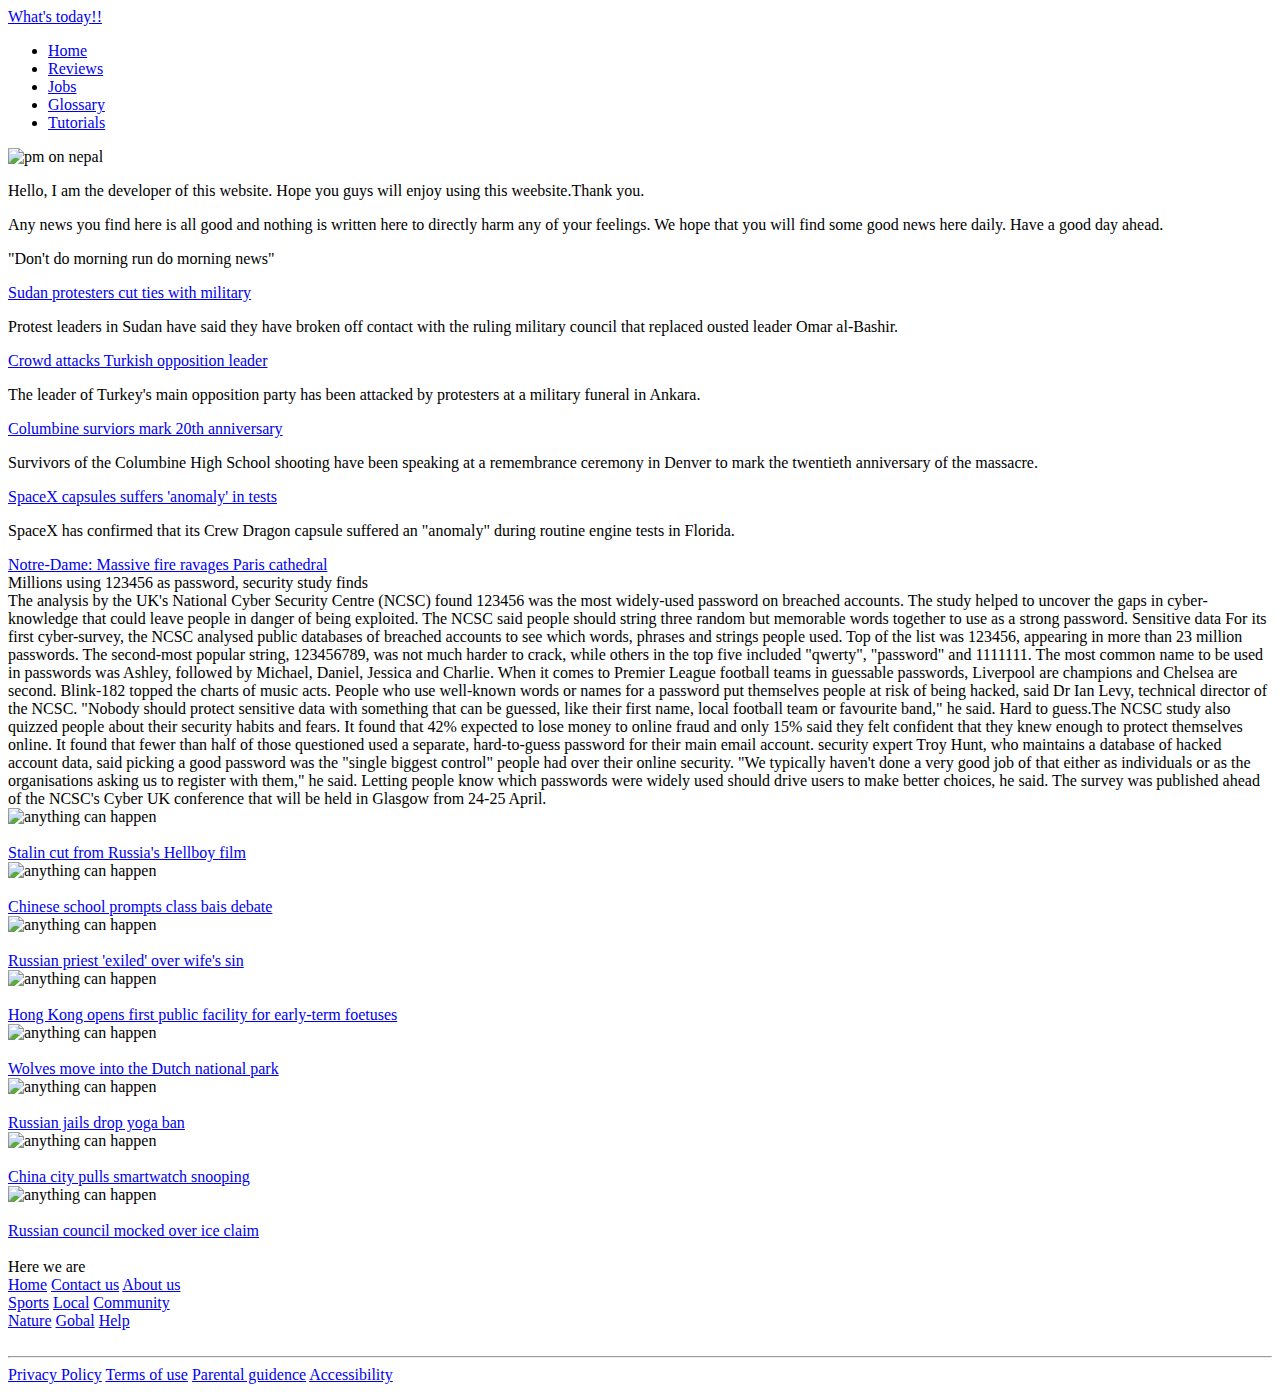
==== index.html @ aeee13b4 "fitst commit" ====
<!DOCTYPE html>
<html lang="en"> <!--specifies the language we are using in this page-->
<head>
    <title> 
        Today's news
    </title>
    <meta charset="utf-8">
    <meta name ="viewport"  content="width=device-width, intial-scale=1.0">
    <link href = "indexdesign.css" rel="stylesheet"> <!--used for linking the style page-->
    <link href="https://fonts.googleapis.com/css?family=Anton" rel="stylesheet"><!--used for bringing the font from the google font page-->
    <link href="https://fonts.googleapis.com/css?family=Varela+Round" rel="stylesheet">
    <link href="https://fonts.googleapis.com/css?family=Raleway" rel="stylesheet">
    <link href="https://fonts.googleapis.com/css?family=Gloria+Hallelujah|Raleway" rel="stylesheet">    
    <link href="https://fonts.googleapis.com/css?family=Poppins" rel="stylesheet">

</head>

<body>
    <header><!--creates a header section in a webpage-->
        <a href="#">What's today!!</a>    
    </header>

    <nav><!--makes the naviagation section-->
      <ul>  <!-- makes the unodered list of the items -->
           <li><a href="index.html"> Home</a></li><!--specifyes the item of the list and a href is used for linking the another web page-->
           <li><a href="reviews.html"> Reviews</a></li>
           <li><a href="jobs.html"> Jobs</a></li>
           <li><a href="glossary.html"> Glossary</a></li>
           <li><a href="tutorials.html">Tutorials</a></li>                  
       </ul>  
    </nav>

    <section> <!--makes a space for the classes within it and conatains them-->
        <aside class="infotab">
            <img src="download.png " alt="pm on nepal">
            <p>Hello, I am the developer of this website. Hope you guys will enjoy using this weebsite.Thank you.</p>
            <p>Any news you find here is all good and nothing is written here to directly harm any of your feelings. We hope that you will find some good news here daily. Have a good day ahead.</p>
            <p>"Don't do morning run do morning news"</p>
        </aside><!--creates another section within the class container named infotab-->  
                            
        <div class ="first-coloumn">

            <div class="row-first">
                    <a href="#">Sudan protesters cut ties with military</a>
                    <p>Protest leaders in Sudan have said they have broken off contact with the ruling military council that replaced ousted leader Omar al-Bashir.</p>
                
            </div><!--creats another section with row-first named class within the first-coloumn class which is inside another main section, class named container-->
            <div class="row-second">
                    <a href="#">Crowd attacks Turkish opposition leader</a>
                    <p>The leader of Turkey's main opposition party has been attacked by protesters at a military funeral in Ankara.</p>
            </div>
            <div class="row-third">
                    <a href="#">Columbine surviors mark 20th anniversary</a>
                    <p>Survivors of the Columbine High School shooting have been speaking at a remembrance ceremony in Denver to mark the twentieth anniversary of the massacre.</p>
            </div>
            <div class="row-fourth">
                    <a href="#">SpaceX capsules suffers 'anomaly' in tests</a>
                    <p>SpaceX has confirmed that its Crew Dragon capsule suffered an "anomaly" during routine engine tests in Florida.</p>
            </div>
               
        </div>
        <div class="image-slider1">
                <a href="#">Notre-Dame: Massive fire ravages Paris cathedral</a>
        </div>               
                          
    </section>

    <div class ="second-coloumn">
        <div class="topic">Millions using 123456 as password, security study finds</div>
        <div class="content"> The analysis by the UK's National Cyber Security Centre (NCSC) found 123456 was the most widely-used password on breached accounts.
            The study helped to uncover the gaps in cyber-knowledge that could leave people in danger of being exploited.
            The NCSC said people should string three random but memorable words together to use as a strong password.
            Sensitive data For its first cyber-survey, the NCSC analysed public databases of breached accounts to see which words, phrases and strings people used.
            Top of the list was 123456, appearing in more than 23 million passwords. The second-most popular string, 123456789, was not much harder to crack, while others in the top five included "qwerty", "password" and 1111111.
            The most common name to be used in passwords was Ashley, followed by Michael, Daniel, Jessica and Charlie.
            When it comes to Premier League football teams in guessable passwords, Liverpool are champions and Chelsea are second. Blink-182 topped the charts of music acts.
            People who use well-known words or names for a password put themselves people at risk of being hacked, said Dr Ian Levy, technical director of the NCSC.
            "Nobody should protect sensitive data with something that can be guessed, like their first name, local football team or favourite band," he said.
            Hard to guess.The NCSC study also quizzed people about their security habits and fears.        
            It found that 42% expected to lose money to online fraud and only 15% said they felt confident that they knew enough to protect themselves online.
            It found that fewer than half of those questioned used a separate, hard-to-guess password for their main email account.
              security expert Troy Hunt, who maintains a database of hacked account data, said picking a good password was the "single biggest control" people had over their online security.
              "We typically haven't done a very good job of that either as individuals or as the organisations asking us to register with them," he said.
              Letting people know which passwords were widely used should drive users to make better choices, he said.
                 The survey was published ahead of the NCSC's Cyber UK conference that will be held in Glasgow from 24-25 April.
        </div>    
    </div>
   
    

    <div class="small-small">
      <div class="small-news">
            <div class="news-first"><img src="hellboy.jpg" alt="anything can happen"><br><br>
                <a href="#"> Stalin cut from Russia's Hellboy film</a></div>
            <div class="news-second"><img src="china.jpg" alt="anything can happen"><br><br>
                <a href="#">Chinese school prompts class bais debate</a></div> 
            <div class="news-third"><img src="russia.jpg" alt="anything can happen"><br><br>
                <a href="#"> Russian priest 'exiled' over wife's sin</a></div>
            <div class="news-fourth"><img src="hongkonh.jpg" alt="anything can happen"><br><br>
                <a href="#">Hong Kong opens first public facility for early-term foetuses</a><br>     
            </div>      
      </div>
      <div class="small-news1">
                <div class="news-first1"><img src="wolf.jpg" alt="anything can happen"><br><br>
                    <a href="#"> Wolves move into the Dutch national park</a></div>
                <div class="news-second2"><img src="yoga.jpg" alt="anything can happen"><br><br>
                    <a href="#">Russian jails drop yoga ban</a></div> 
                <div class="news-third3"><img src="watch.jpg" alt="anything can happen"><br><br>
                    <a href="#"> China city pulls smartwatch snooping</a></div>
                <div class="news-fourth4"><img src="icd.jpg" alt="anything can happen"><br><br>
                    <a href="#">Russian council mocked over ice claim</a><br></div>
                
      </div>
    </div>    <br>    
    <footer><!--creates a footer section in a webpage-->
        <div class="footer-title">Here we are</div>
        <div class="company-info">
            <div class="first">
                <a href="#">Home</a>
                <a href="#">Contact us</a>
                <a href="#">About us</a>            
            </div>
            <div class="second">
                <a href="#">Sports</a>
                <a href="#">Local</a>
                <a href="#">Community</a>  

            </div>
            <div class="Third">
                    <a href="#">Nature</a>
                    <a href="#">Gobal</a>
                    <a href="#">Help</a>      
            </div>
        </div><br><hr>

        <div class="last">
                <a href="#">Privacy Policy</a>
                <a href="#">Terms of use</a>
                <a href="#">Parental guidence</a>                
                <a href="#">Accessibility</a>
        </div>      
    </footer>    
</body>
</html>
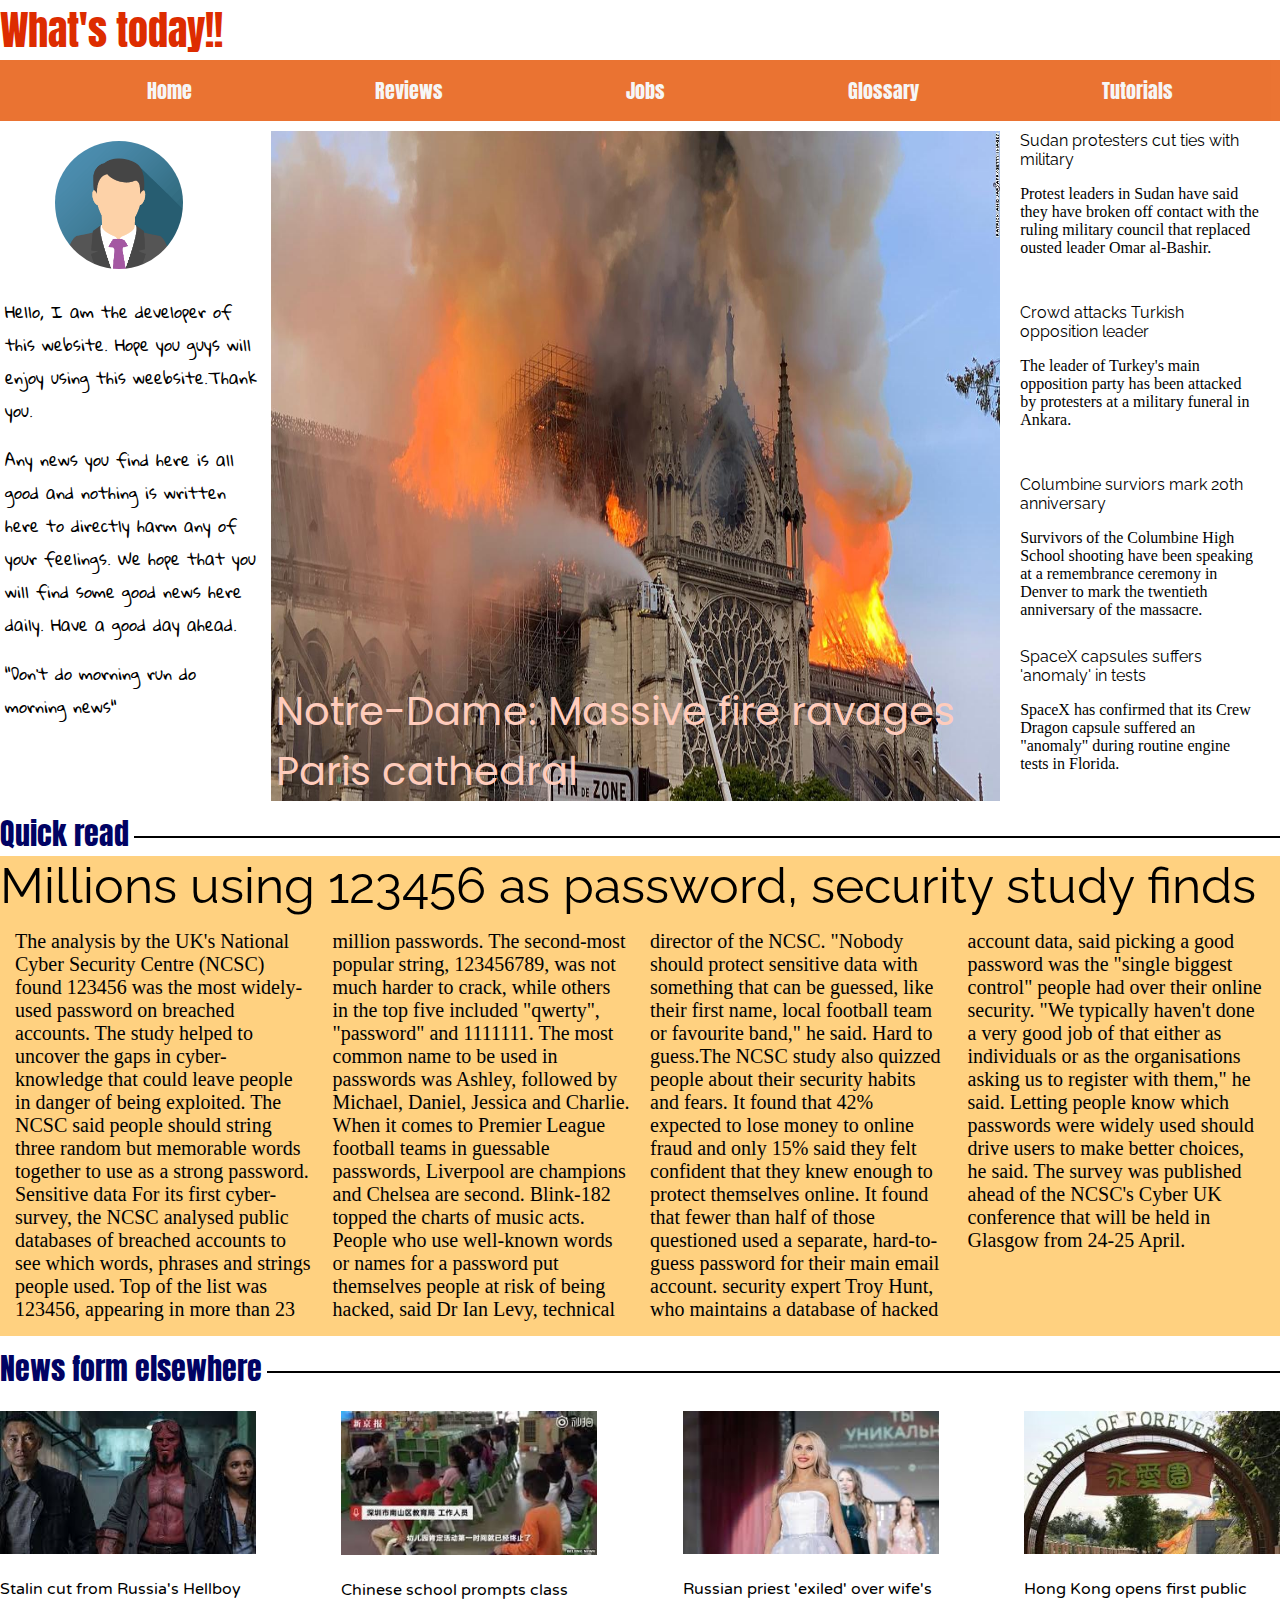
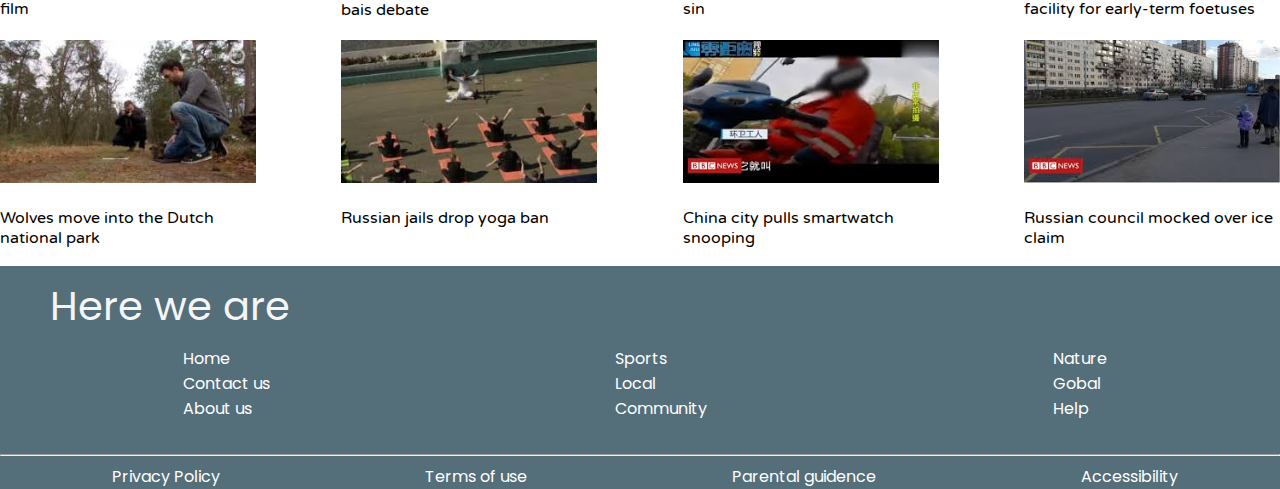
==== commit 63127b8d: "final" ====
--- a/index.html
+++ b/index.html
@@ -65,6 +65,8 @@
                           
     </section>
 
+    <div class="firsttitle">Quick read</div>
+
     <div class ="second-coloumn">
         <div class="topic">Millions using 123456 as password, security study finds</div>
         <div class="content"> The analysis by the UK's National Cyber Security Centre (NCSC) found 123456 was the most widely-used password on breached accounts.
@@ -86,7 +88,7 @@
         </div>    
     </div>
    
-    
+    <div class="secondtitle">News form elsewhere</div>
 
     <div class="small-small">
       <div class="small-news">
--- a/indexdesign.css
+++ b/indexdesign.css
@@ -0,0 +1,634 @@
+body{
+    background-color: white; /* sets the given color  of the body background*/
+    color:whitesmoke;   /* sets the given color  of the text*/
+    margin:0px 0px 0px 0px; /*sets the margin of html body part*/
+}
+
+header{    
+    font-family: 'Anton', sans-serif;/*specifies the font of the text*/
+    font-size:40px;/*specifies the size of the text*/
+    color: #DD2C00;  /*specifies the color of the text*/  
+    padding: 0px;  /*specifies the gapping with the header of the text*/
+}
+
+header > a{
+    text-decoration: none; /*specifies the decoration style of the text*/
+    color:#DD2C00;
+}
+
+nav{
+    background-color:#e65100;
+    font-family: 'Anton', sans-serif;
+    padding:15px;
+    opacity:0.8; /*specifies the transparency */
+}
+
+nav ul{
+
+    display:flex;  /*this sepecifies the layout flex*/
+    justify-content: space-around; /*specifies the spacing of the contnet */
+    margin: 0px;
+}
+
+nav ul li{
+    list-style:none;
+}
+
+nav ul li a{
+    text-decoration: none;
+    color:whitesmoke;
+    font-size: 20px;
+}
+
+nav ul li a:hover{
+
+    color:black;   
+}
+
+section{
+    display:flex;    
+    margin:10px 0px 10px 0px;
+}
+
+.infotab{
+    background-color:white;
+    margin-right:5px;
+    padding:5px;    
+    width:20%;
+    color:black;
+    font-family: 'Gloria Hallelujah', cursive;
+}
+
+.infotab > img{
+    border-radius:50%;
+    width:50%;
+    padding:5px 50px 0px 50px;
+}
+
+
+.first-coloumn{      
+    margin-right: 14px;
+    margin-left:10px;
+    width:20%;    
+    background-color: white;
+    order:2;
+}
+
+.first-coloumn > .row-first> a{
+    text-decoration:none;
+    font-family: 'Raleway', sans-serif;
+    color:black;
+}
+
+.first-coloumn > .row-first> a:hover{
+    text-decoration:underline;
+    color:purple;    
+}
+
+.first-coloumn > .row-first > p{
+    color:black;
+}
+
+
+.first-coloumn > .row-first {
+
+    background-color: white;
+    width:94%;
+    height: 23%;
+    margin: 0px 10px 10px 10px;       
+}
+
+.first-coloumn > .row-first:hover {
+    box-shadow: 7px 7px 7px 7px rgba(0, 0, 0, 0.2);    
+}
+
+
+.first-coloumn > .row-second> a{
+    text-decoration:none;
+    font-family: 'Raleway', sans-serif;
+    color:black;
+}
+
+.first-coloumn > .row-second> a:hover{
+    text-decoration:underline;
+    color:purple;    
+}
+
+.first-coloumn > .row-second> p{
+    color:black;
+}
+
+.first-coloumn > .row-second {
+
+    background-color: white;
+    width:94%;
+    height: 23%;
+    margin: 18px 10px 10px 10px;        
+}
+
+.first-coloumn > .row-second:hover {
+    box-shadow: 7px 7px 7px 7px rgba(0, 0, 0, 0.2);    
+}
+
+
+.first-coloumn > .row-third> a{
+    text-decoration:none;
+    font-family: 'Raleway', sans-serif;
+    color:black;
+}
+
+.first-coloumn > .row-third> a:hover{
+    text-decoration:underline;
+    color:purple;    
+}
+
+.first-coloumn > .row-third> p{
+    color:black;
+}
+
+
+.first-coloumn > .row-third {
+
+    background-color: white;
+    width:94%;
+    height: 23%;
+    margin: 18px 10px 10px 10px;
+    
+}
+
+.first-coloumn > .row-third:hover {
+    box-shadow: 7px 7px 7px 7px rgba(0, 0, 0, 0.2);    
+}
+
+
+.first-coloumn > .row-fourth> a{
+    text-decoration:none;
+    font-family: 'Raleway', sans-serif;
+    color:black;
+}
+
+.first-coloumn > .row-fourth> a:hover{
+    text-decoration:underline;
+    color:purple;    
+}
+
+.first-coloumn > .row-fourth> p{
+    color:black;
+}
+
+.first-coloumn > .row-fourth {
+
+    background-color: white;
+    width:94%;
+    height: 23%;
+    margin: 18px 10px 10px 10px;    
+}
+
+.first-coloumn > .row-fourth:hover {
+    box-shadow: 7px 7px 7px 7px rgba(0, 0, 0, 0.2);    
+}
+
+.firsttitle{
+    font-family: 'Anton', sans-serif;
+    font-size: 30px;
+    color:#010364;       
+    margin-top:10px;   
+    display:flex;
+}
+
+.firsttitle:after{
+    content:'';
+    border-top: 2px solid black;
+    flex: 4 0px;
+    margin-top: 25px;
+    margin-left: 5px;
+
+}
+
+.second-coloumn{
+    background-color: #ffd180;        
+    width:100%; /*specifies the width */
+    height:70%;/*specifies the height*/
+}
+.topic{
+    font-family: 'Raleway', sans-serif;
+    font-size: 50px;
+    color:black;
+    text-decoration: bold;
+}
+
+.content{
+    padding:15px;
+    column-count: 4;
+    font-size:20px;
+    color:black;
+}
+
+.image-slider1{
+    display:flex;    
+    height:102%;
+    width:57%;
+    background-image: url(france1.jpg);
+    background-size: 100% 100%;
+    animation:present 40s infinite linear; /*creats animation named presentaion which complets in 5s and goes on infinately in a constant speed*/
+    font-size: 40px;
+    font-family: 'Poppins', sans-serif;
+    order:1;
+}
+
+.image-slider1 > a{
+    text-decoration:none;
+    color:#FFCCBC;
+    padding:550px 0px 0px 5px;
+}
+
+.image-slider1 >a:hover{
+    text-decoration: underline;
+}
+
+
+@keyframes present{ /*specifies the action for animation*/
+    0%{background-image: url(france1.jpg);}
+    25%{background-image: url(france2.jpg);}
+    45%{background-image: url(france3.jpg);}
+    65%{background-image: url(france4.jpg);}
+    85%{background-image: url(france5.jpg);}
+}
+
+
+.secondtitle{
+    font-family: 'Anton', sans-serif;
+    font-size: 30px;
+    color:#010364;       
+    margin-top:10px;   
+    display:flex;
+}
+
+.secondtitle:after{ /*specifies the content after the content of dic secondtitle*/
+    content:''; /*specifies the content afterward in the respective div*/
+    border-top: 2px solid black;
+    flex: 4 0px;
+    margin-top: 25px;
+    margin-left: 5px;
+
+}
+
+.small-small{
+    display:flex;
+    flex-direction: column;
+}
+
+/* this is used for editing the div with a class name small-news */
+.small-news{
+    background-color: white;
+    height:35%;    
+    display: flex;    
+    justify-content: space-between;
+    color:black;
+}
+
+.small-news > .news-first{
+    background-color:white;
+    width: 20%;
+    height:80%;    
+    margin-top:20px;
+    font-family: 'Varela Round', sans-serif; 
+}
+
+.small-news> .news-first:hover {
+    box-shadow: 5px 5px 5px 5px rgba(0, 0, 0, 0.2);    
+}
+
+.news-first > a{
+    text-decoration: none;
+    color:black;
+}
+
+.news-first > a:hover{
+    text-decoration: underline;
+    color:purple;
+}
+
+ .news-first > img{
+    width:100%;
+    height:75%;
+}
+
+.small-news > .news-second{
+    background-color:white;
+    width: 20%;
+    height:80%;    
+    margin-top:20px;
+    font-family: 'Varela Round', sans-serif; 
+}
+
+.small-news> .news-second:hover {
+    box-shadow: 5px 5px 5px 5px rgba(0, 0, 0, 0.2);    
+}
+
+.news-second > a{
+    text-decoration: none;
+    color:black;
+}
+
+ .news-second > img{
+    width:100%;
+    height:75%;
+}
+
+.news-second> a:hover{
+    text-decoration: underline;
+    color:purple;
+}
+
+.small-news > .news-third{
+    background-color:white;
+    width: 20%;
+    height:80%;    
+    margin-top:20px;
+    font-family: 'Varela Round', sans-serif; 
+}
+
+.small-news> .news-third:hover {
+    box-shadow: 5px 5px 5px 5px rgba(0, 0, 0, 0.2);    
+}
+
+.news-third > a{
+    text-decoration: none;
+    color:black;
+}
+
+ .news-third > img{
+    width:100%;
+    height:75%;
+}
+
+.news-third> a:hover{
+    text-decoration: underline;
+    color:purple;
+}
+
+
+
+
+.small-news > .news-fourth{
+    background-color:white;
+    width: 20%;
+    height:80%;    
+    margin-top:20px;
+    font-family: 'Varela Round', sans-serif;  
+} 
+
+.small-news> .news-fourth:hover {
+    box-shadow: 5px 5px 5px 5px rgba(0, 0, 0, 0.2);    
+}
+
+
+.news-fourth > a{
+    text-decoration: none;
+    color:black;
+}
+
+ .news-fourth > img{
+    width:100%;
+    height:75%;
+}
+
+.news-fourth> a:hover{
+    text-decoration: underline;
+    color:purple;
+}
+
+.small-news1{
+    background-color: white;
+    height:35%;    
+    display: flex;
+    justify-content: space-between;
+    color:black;
+}
+
+.small-news1 > .news-first1{
+    background-color:white;
+    width: 20%;
+    height:80%;    
+    margin-top:20px;
+    font-family: 'Varela Round', sans-serif; 
+}
+
+.small-news1> .news-first1:hover {
+    box-shadow: 5px 5px 5px 5px rgba(0, 0, 0, 0.2);    
+}
+
+.news-first1 > a{
+    text-decoration: none;
+    color:black;
+}
+
+ .news-first1 > img{
+    width:100%;
+    height:75%;
+}
+
+.news-first1> a:hover{
+    text-decoration: underline;
+    color:purple;
+}
+
+.small-news1 > .news-second2{
+    background-color:white;
+    width: 20%;
+    height:80%;    
+    margin-top:20px;
+    font-family: 'Varela Round', sans-serif; 
+}
+
+.small-news1> .news-second2:hover {
+    box-shadow: 5px 5px 5px 5px rgba(0, 0, 0, 0.2);    
+}
+
+.news-second2 > a{
+    text-decoration: none;
+    color:black;
+}
+
+ .news-second2 > img{
+    width:100%;
+    height:75%;
+}
+
+.news-second2> a:hover{
+    text-decoration: underline;
+    color:purple;
+}
+
+.small-news1 > .news-third3{
+    background-color:white;
+    width: 20%;
+    height:80%;    
+    margin-top:20px;
+    font-family: 'Varela Round', sans-serif; 
+}
+
+.small-news1> .news-third3:hover {
+    box-shadow: 5px 5px 5px 5px rgba(0, 0, 0, 0.2);    
+}
+
+.news-third3 > a{
+    text-decoration: none;
+    color:black;
+}
+
+ .news-third3 > img{
+    width:100%;
+    height:75%;
+}
+
+
+.news-third3> a:hover{
+    text-decoration: underline;
+    color:purple;
+}
+
+.small-news1 > .news-fourth4{
+    background-color:white;
+    width: 20%;
+    height:80%;    
+    margin-top:20px;
+    font-family: 'Varela Round', sans-serif;  
+} 
+
+.small-news1> .news-fourth4:hover {
+    box-shadow: 5px 5px 5px 5px rgba(0, 0, 0, 0.2);    
+}
+
+.news-fourth4 > a{
+    text-decoration: none;
+    color:black;
+}
+
+ .news-fourth4 > img{
+    width:100%;
+    height:75%;
+}
+
+.news-fourth4> a:hover{
+    text-decoration: underline;
+    color:purple;
+}
+ 
+footer{
+    background-color: #546E7A;    
+    font-family: 'Poppins', sans-serif;   
+    height:40%;
+    margin-bottom: 0px;
+}
+
+.footer-title{
+    font-size:40px;
+    padding:10px 0px 0px 50px;
+}
+
+.company-info{
+    display:flex;    
+    justify-content: space-around;
+    font-family: 'Poppins', sans-serif;
+    padding:10px 0px 0px 10px;
+}
+
+.first{
+    display:flex;
+    flex-direction: column;
+}
+
+.company-info > .first > a{
+    text-decoration: none;
+    color:white;
+}
+
+.company-info >.first> a:hover{
+    text-decoration: underline;
+    color:antiquewhite;
+}
+
+.second{
+    display:flex;
+    flex-direction: column;
+}
+
+.company-info > .second > a{
+    text-decoration: none;
+    color:white;
+}
+
+.company-info >.second> a:hover{
+    text-decoration: underline;
+    color:antiquewhite;
+}
+
+.Third{
+    display:flex;
+    flex-direction: column;
+}
+
+.company-info > .Third > a{
+    text-decoration: none;
+    color:white;
+}
+
+.company-info >.Third> a:hover{
+    text-decoration: underline;
+    color:antiquewhite;
+}
+
+.last{
+    display:flex;
+    flex-direction: row;
+    justify-content: space-around;
+    padding: 0px 0px 0px 10px;
+}
+
+.last > a{
+    text-decoration: none;
+    color:white;
+}
+
+.last> a:hover{
+    text-decoration: underline;
+    color:antiquewhite;
+}
+
+@media screen and (max-width:450px){/*this specific lines makes the page dynamic if the pixel of the page decreases below 450px */
+   body{margin: 0px 0px 0px 2px; padding:0px;}  
+   header{text-align:center;} 
+    nav ul{display: flex; flex-direction: column; width:100%; height:auto; text-align:center; margin:0px; padding:0px;}
+   section{display: flex; flex-direction: column; width:100%; height: auto;}
+   .infotab,.image-slider1,.second-coloumn,.small-news>.news-first,.small-news>.news-second,.small-news>.news-third,.small-news>.news-fourth,.small-news1>.news-first1,.small-news1>.news-first1,.small-news1>.news-second2,.small-news1>.news-third3,.small-news1>.news-fourth4{width:100%; height:auto; }
+   
+   .first-coloumn{height:auto; width:100%; margin:0px; padding: 0px;}
+   .row-first,.row-second,.row-third,.row-fourth{border:1px solid black;}
+   .image-slider1 > a{text-decoration: underline; font-size: 20px; padding-bottom: 30px;}
+   .small-small{display:flex; flex-direction:column; width:100%; height:auto;}
+   .small-news,.small-news1{display:flex; flex-direction:column; width:100%; height:auto; }
+   .content{column-count: 2;}
+   footer{height:auto; width:100%; margin-right:0px;}
+   .footer-title{text-align: left;}
+   .company-info{display: flex; flex-direction: column;}
+   .last{display:flex; flex-direction: column;}
+}
+
+
+
+@media screen and (min-width:2465px){/*this specific lines makes the page dynamic */
+    body{margin: 0px 0px 0px 10px; padding:0px; font-size:20px;}     
+    .content{column-count: 2; font-size:30px;}
+    .second-coloumn{height:auto;}
+    .image-slider1{height:auto; width:59%; }
+    .image-slider1 > a {font-size:60px;}   
+ }
+
+@media screen and (min-width:550px) and (max-width:940px){/*specifies the ranges beteen the two sizes of pixel*/ 
+	.image-slider1{height:auto;}
+}
+
+ 
+ 
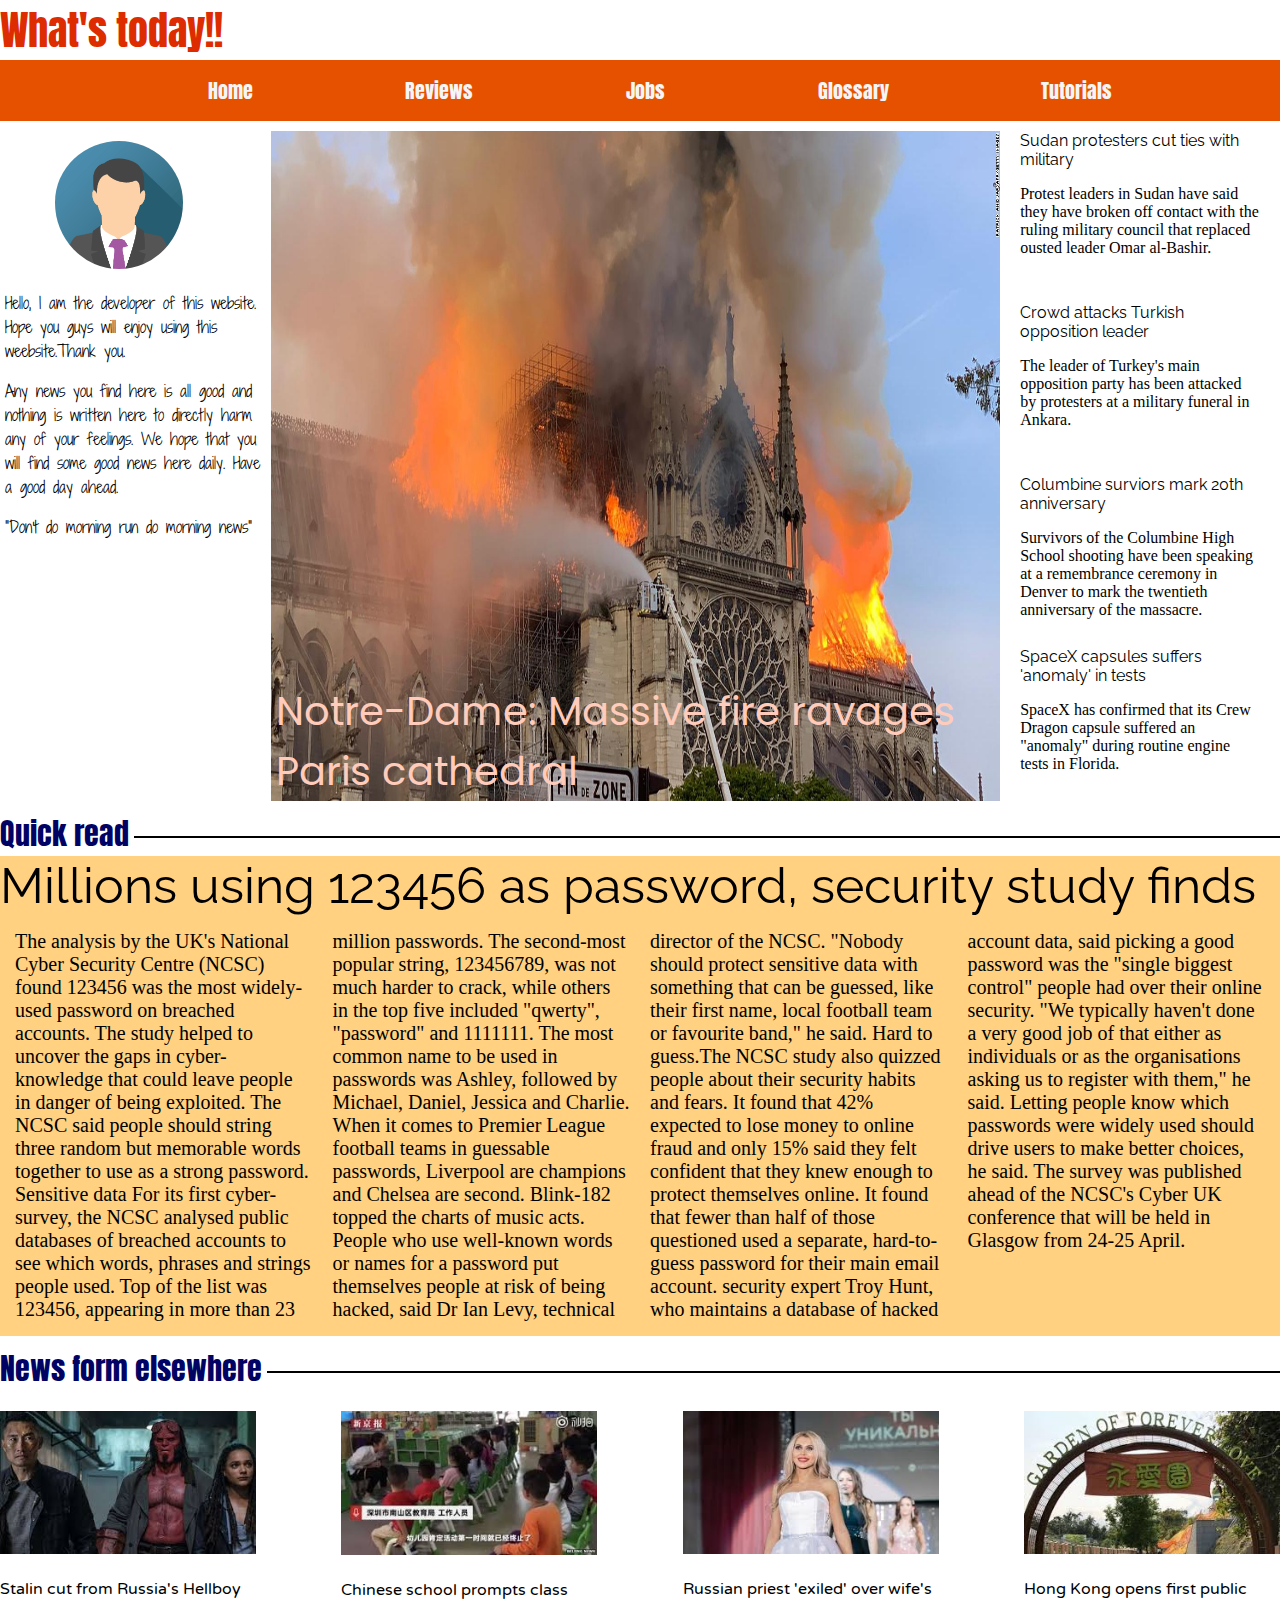
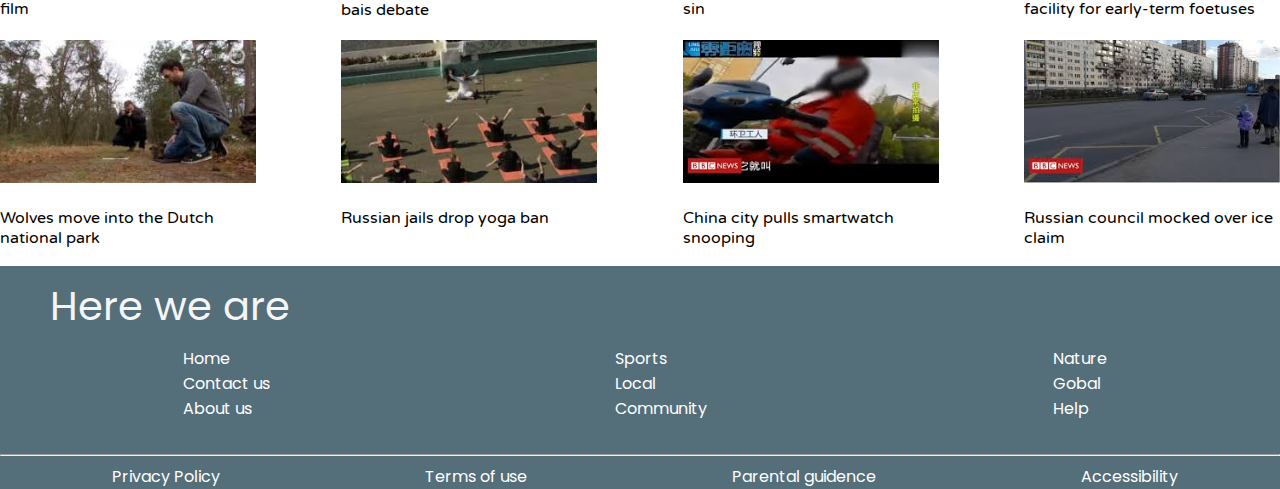
==== commit 0adf050b: "Final commit" ====
--- a/index.html
+++ b/index.html
@@ -10,7 +10,7 @@
     <link href="https://fonts.googleapis.com/css?family=Anton" rel="stylesheet"><!--used for bringing the font from the google font page-->
     <link href="https://fonts.googleapis.com/css?family=Varela+Round" rel="stylesheet">
     <link href="https://fonts.googleapis.com/css?family=Raleway" rel="stylesheet">
-    <link href="https://fonts.googleapis.com/css?family=Gloria+Hallelujah|Raleway" rel="stylesheet">    
+    <link href="https://fonts.googleapis.com/css?family=Shadows+Into+Light+Two" rel="stylesheet">  
     <link href="https://fonts.googleapis.com/css?family=Poppins" rel="stylesheet">
 
 </head>
--- a/indexdesign.css
+++ b/indexdesign.css
@@ -1,6 +1,6 @@
 body{
     background-color: white; /* sets the given color  of the body background*/
-    color:whitesmoke;   /* sets the given color  of the text*/
+    color:whitesmoke ;   /* sets the given color  of the text*/
     margin:0px 0px 0px 0px; /*sets the margin of html body part*/
 }
 
@@ -19,30 +19,34 @@
 nav{
     background-color:#e65100;
     font-family: 'Anton', sans-serif;
-    padding:15px;
-    opacity:0.8; /*specifies the transparency */
+    padding:15px;    
+    position:sticky;/*specifies the position of nav to always remain constant in the page*/
+    top:0; /*specifies the position top in the page*/
 }
 
 nav ul{
 
     display:flex;  /*this sepecifies the layout flex*/
-    justify-content: space-around; /*specifies the spacing of the contnet */
+    justify-content: space-evenly; /*specifies the spacing of the contnet */
     margin: 0px;
 }
 
 nav ul li{
     list-style:none;
+    
 }
 
 nav ul li a{
     text-decoration: none;
     color:whitesmoke;
     font-size: 20px;
+    display:inline-block;
 }
 
 nav ul li a:hover{
 
-    color:black;   
+    color:#010364;     
+    letter-spacing: 2px;    
 }
 
 section{
@@ -56,7 +60,7 @@
     padding:5px;    
     width:20%;
     color:black;
-    font-family: 'Gloria Hallelujah', cursive;
+    font-family: 'Shadows Into Light Two', cursive;
 }
 
 .infotab > img{
@@ -213,8 +217,7 @@
 .topic{
     font-family: 'Raleway', sans-serif;
     font-size: 50px;
-    color:black;
-    text-decoration: bold;
+    color:black;    
 }
 
 .content{
@@ -600,6 +603,7 @@
 @media screen and (max-width:450px){/*this specific lines makes the page dynamic if the pixel of the page decreases below 450px */
    body{margin: 0px 0px 0px 2px; padding:0px;}  
    header{text-align:center;} 
+   nav{position: initial;}
     nav ul{display: flex; flex-direction: column; width:100%; height:auto; text-align:center; margin:0px; padding:0px;}
    section{display: flex; flex-direction: column; width:100%; height: auto;}
    .infotab,.image-slider1,.second-coloumn,.small-news>.news-first,.small-news>.news-second,.small-news>.news-third,.small-news>.news-fourth,.small-news1>.news-first1,.small-news1>.news-first1,.small-news1>.news-second2,.small-news1>.news-third3,.small-news1>.news-fourth4{width:100%; height:auto; }
